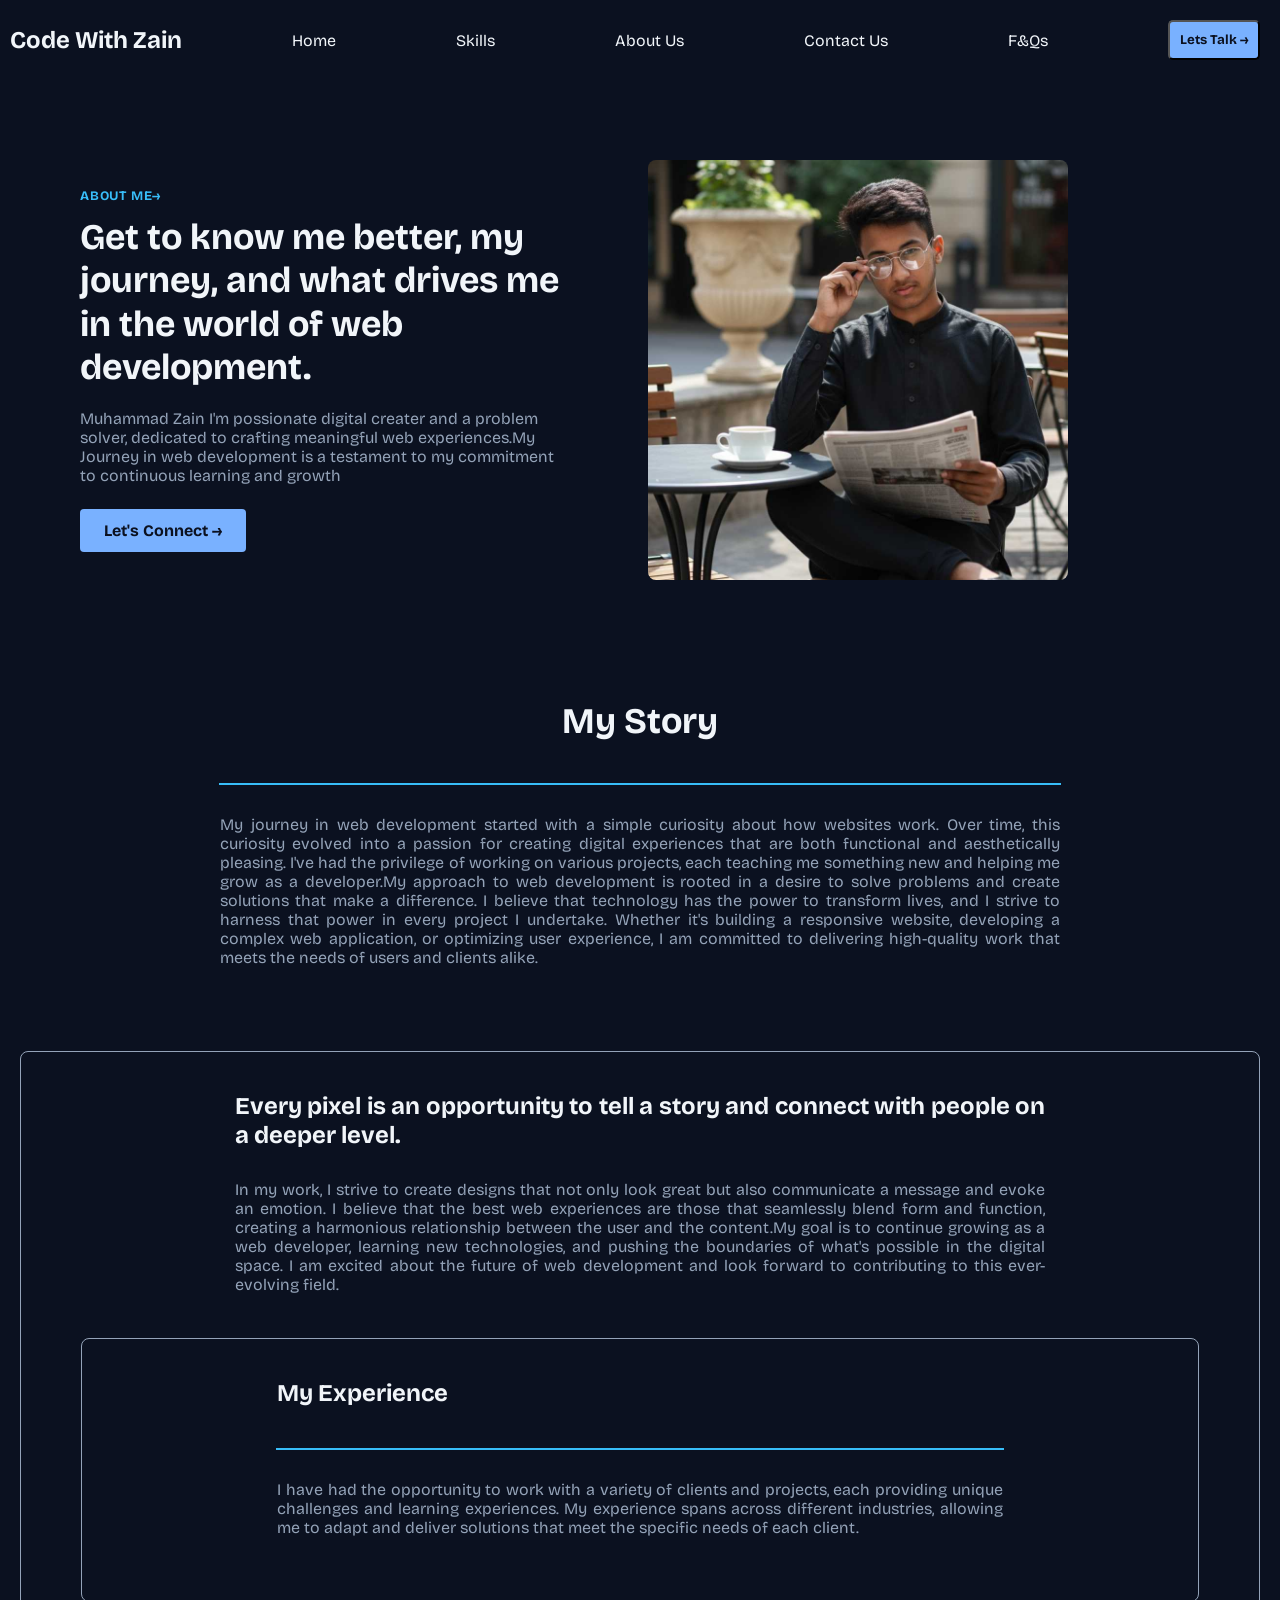
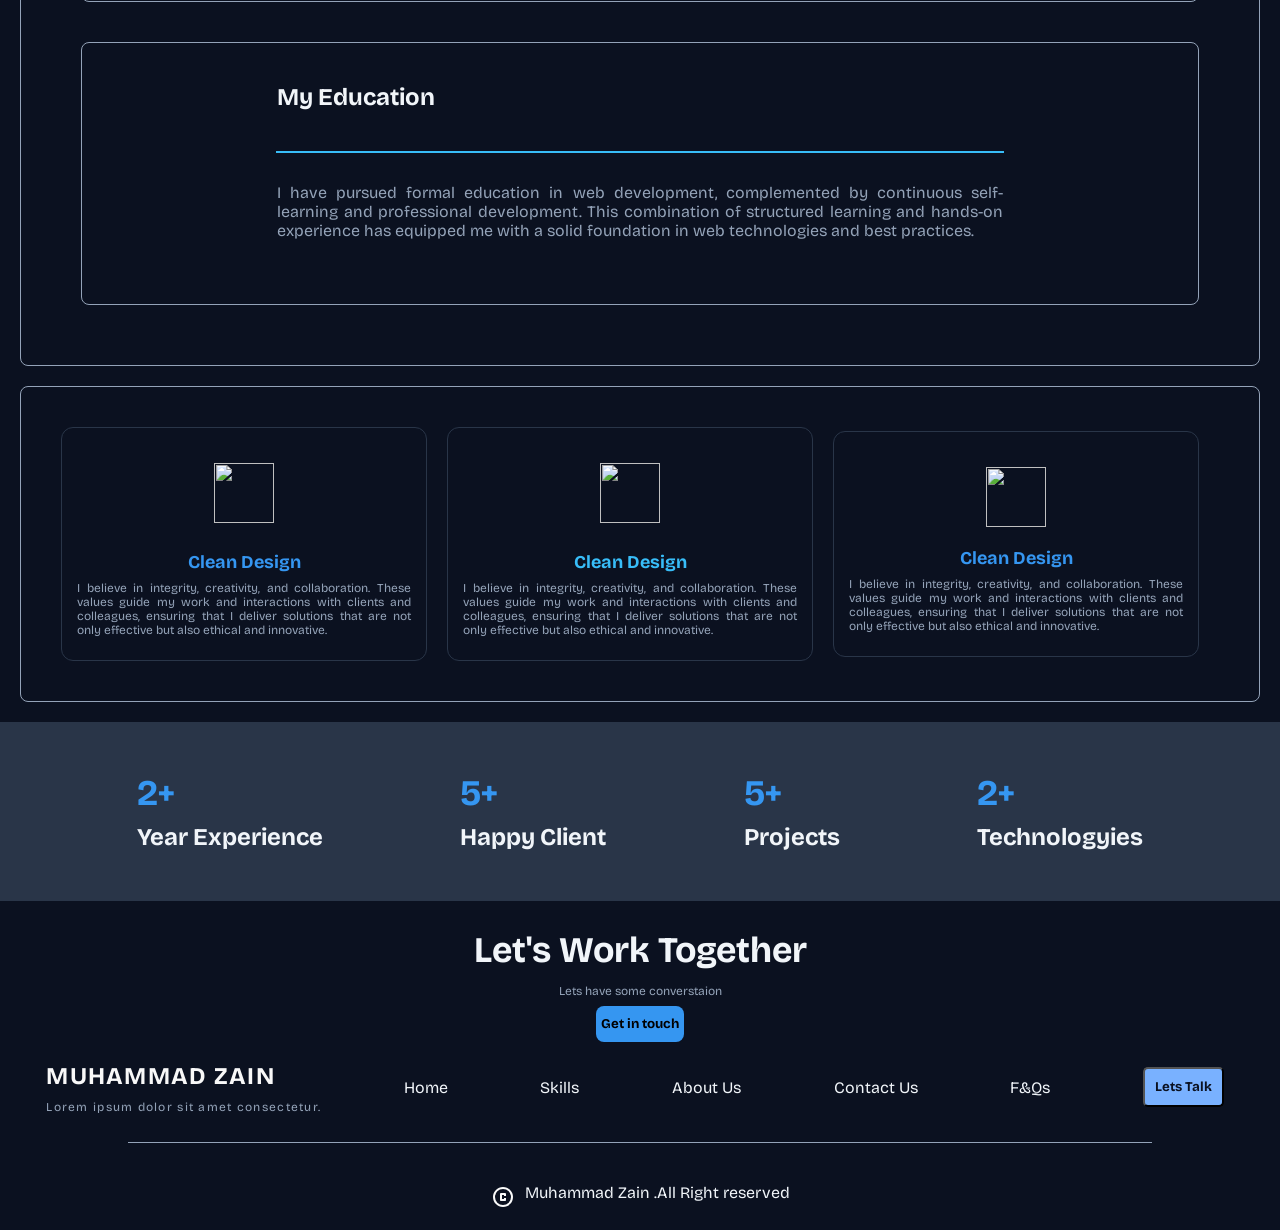
==== about-us.html @ cb05c4e9 "Add files via upload" ====
<!doctype html>
<html lang="en">
  <head>
    <meta charset="UTF-8" />
    <meta name="viewport" content="width=device-width, initial-scale=1.0" />
    <title>About Us</title>
    <link rel="stylesheet" href="/about-us.css" />
    <style>
      @import url("https://fonts.googleapis.com/css2?family=Bricolage+Grotesque:opsz,wght@12..96,200..800&display=swap");
    </style>
  </head>
  <body>
    <header>
      <div class="nav-section">
        <nav class="navbar">
          <ul>
            <li>
              <h1>Code With Zain</h1>
            </li>
            <li><a href="/index.html">Home</a></li>
            <li><a href="/skills.html">Skills</a></li>
            <li><a href="/about-us.html">About Us</a></li>
            <li><a href="/contact-us.html">Contact Us</a></li>
            <li><a href="/f-q.html">F&Qs</a></li>
            <button class="butn-cantent">Lets Talk →</button>
          </ul>
        </nav>
      </div>
    </header>
    <main class="main-section">
      <div class="hero-section">
        <div class="hero-content">
          <h6>About Me→</h6>
          <h1>
            Get to know me better, my journey, and what drives me in the world
            of web development.
          </h1>
          <p>
            Muhammad Zain I'm possionate digital creater and a problem solver,
            dedicated to crafting meaningful web experiences.My Journey in web
            development is a testament to my commitment to continuous learning
            and growth
          </p>
          <button class="view-work">Let's Connect →</button>
        </div>

        <div class="img-section">
          <img
            src="/Gemini_Generated_Image_i13khei13khei13k_transcpr.jpg"
            alt=""
          />
        </div>
      </div>
      <div class="story-my">
        <h1>My Story</h1>
        <hr>
        <p>
          My journey in web development started with a simple curiosity about how websites work. Over time, this curiosity evolved into a passion for creating digital experiences that are both functional and aesthetically pleasing. I've had the privilege of working on various projects, each teaching me something new and helping me grow as a developer.My approach to web development is rooted in a desire to solve problems and create solutions that make a difference. I believe that technology has the power to transform lives, and I strive to harness that power in every project I undertake. Whether it's building a responsive website, developing a complex web application, or optimizing user experience, I am committed to delivering high-quality work that meets the needs of users and clients alike.
        </p>
      </div>
      <div class="all-section">
      <div class="section-story">
        <h1>Every pixel is an opportunity to tell a story and connect with people on a deeper level.</h1>
        <p>
          In my work, I strive to create designs that not only look great but also communicate a message and evoke an emotion. I believe that the best web experiences are those that seamlessly blend form and function, creating a harmonious relationship between the user and the content.My goal is to continue growing as a web developer, learning new technologies, and pushing the boundaries of what's possible in the digital space. I am excited about the future of web development and look forward to contributing to this ever-evolving field.
        </p>
        <div class="exp-section">
        <h1>My Experience</h1>
        <hr>
        <p>
          I have had the opportunity to work with a variety of clients and projects, each providing unique challenges and learning experiences. My experience spans across different industries, allowing me to adapt and deliver solutions that meet the specific needs of each client.
        </p>
      </div>
      <div class="edu-section">
        <h1>My Education</h1>
        <hr>
        <p>
          I have pursued formal education in web development, complemented by continuous self-learning and professional development. This combination of structured learning and hands-on experience has equipped me with a solid foundation in web technologies and best practices.
        </p>
      </div>
      </div>
      <div class="values">
        <div class="section-1">
          <img src="/img/genetic-data-svgrepo-com.svg" alt="">
          <h1>Clean Design</h1>
          <p>
            I believe in integrity, creativity, and collaboration. These values guide my work and interactions with clients and colleagues, ensuring that I deliver solutions that are not only effective but also ethical and innovative.
        </div>
         <div class="section-2">
          <img src="/img/genetic-data-svgrepo-com.svg" alt="">
          <h1>Clean Design</h1>
          <p>
            I believe in integrity, creativity, and collaboration. These values guide my work and interactions with clients and colleagues, ensuring that I deliver solutions that are not only effective but also ethical and innovative.
        </div>
         <div class="section-3">
          <img src="/img/genetic-data-svgrepo-com.svg" alt="">
          <h1>Clean Design</h1>
          <p>
            I believe in integrity, creativity, and collaboration. These values guide my work and interactions with clients and colleagues, ensuring that I deliver solutions that are not only effective but also ethical and innovative.
        </div>
      </div>
      <div class="exp-section2">
        <div class="exp-1"><h1>2+</h1>
        <h2>Year Experience </h2></div>
        <div class="exp-2"><h1>5+</h1>
        <h2>Happy Client </h2></div>
        <div class="exp-3"><h1>5+</h1>
        <h2>Projects </h2></div>
        <div class="exp-4"><h1>2+</h1>
        <h2>Technologyies</h2></div>
      </div>
      <div class="touch-me">
        <h1>Let's Work Together</h1>
        <p>Lets have some converstaion</p>
        <button>Get in touch</button>
      </div>
    </main>
    <footer>
       <div class="nav-contant-footer">
            <nav class="navbar-footer">
                <ul>
                    <li>
                        <h1>Muhammad Zain</h1>
                        <p>Lorem ipsum dolor sit amet consectetur.</p>
                    </li>
                    <li><a href="">Home</a></li>
                    <li><a href="">Skills</a></li>
                    <li><a href="">About Us</a></li>
                    <li><a href="">Contact Us</a></li>
                    <li><a href="">F&Qs</a></li>
                    <button class="btn-cantent">Lets Talk</button>
                </ul>
            </nav>
            <hr class="foot">
            <div class="right">
                <svg xmlns="http://www.w3.org/2000/svg" height="24px" viewBox="0 -960 960 960" width="24px"
                    fill="#fafafa">
                    <path
                        d="M400-320h160q17 0 28.5-11.5T600-360v-80h-80v40h-80v-160h80v40h80v-80q0-17-11.5-28.5T560-640H400q-17 0-28.5 11.5T360-600v240q0 17 11.5 28.5T400-320Zm80 240q-83 0-156-31.5T197-197q-54-54-85.5-127T80-480q0-83 31.5-156T197-763q54-54 127-85.5T480-880q83 0 156 31.5T763-763q54 54 85.5 127T880-480q0 83-31.5 156T763-197q-54 54-127 85.5T480-80Zm0-80q134 0 227-93t93-227q0-134-93-227t-227-93q-134 0-227 93t-93 227q0 134 93 227t227 93Zm0-320Z" />
                </svg>
                <p>Muhammad Zain .All Right reserved</p>
            </div>
        </div>
    </footer>
  </body>
</html>
---- about-us.css ----
* {
  margin: 0;
  padding: 0;
  /* background:#0B1120; */
}

body {
  background: #0b1120;
  font-family: "Bricolage Grotesque", sans-serif;
  color: #f1f5f9;
}

.navbar ul {
  display: flex;
  justify-content: space-between;
  flex-direction: row;
  align-items: center;
  cursor: pointer;
  margin: 10px;
}

.navbar li {
  list-style: none;
}

.navbar a {
  text-decoration: none;
  color: #f1f5f9;
  padding: 10px;
  transition: ease 1s;
  position: relative;
}

.navbar a::after {
  content: "";
  position: absolute;
  left: 0;
  bottom: 0;
  width: 100%;
  height: 3px;
  transform: scaleX(0);
  background-color: #3596f1;
  transition: 0.5s ease-in-out;
}

.navbar a:hover::after {
  transform: scaleX(1);
}

.navbar button {
  margin: 10px;
  padding: 10px;
  color: #0b1120;
  background-color: #79b1ff;
  border-radius: 5px;
  font-weight: bold;
  font-family: "Bricolage Grotesque", sans-serif;
}
.hero-section {
  display: flex;
  justify-content: space-between;
  align-items: center;
  width: 80%;
  padding: 80px;
  gap: 40px;
}
.hero-content {
  flex: 1;
  max-width: 560px;
}
.hero-content h6 {
  font-size: 13px;
  text-transform: uppercase;
  color: #38bdf8;
  margin-bottom: 12px;
  letter-spacing: 0.05rem;
}
.hero-content h1 {
  font-size: 36px;
  line-height: 1.2;
  margin-bottom: 20px;
}
.hero-content p {
  font-size: 16px;
  color: #94a3b8;
  margin-bottom: 24px;
}
.img-section {
  flex: 1;
  display: flex;
  justify-content: center;
  align-items: center;
}
.img-section img {
  max-width: 420px;
  height: 420px;
  object-fit: cover;
  border-radius: 8px;
  width: 100%;
}
.hero-content button {
  padding: 12px 24px;
  background-color: #79b1ff;
  color: #0b1120;
  border: none;
  border-radius: 4px;
  font-size: 16px;
  cursor: pointer;
  font-family: "Bricolage Grotesque", sans-serif;
  font-weight: bold;
}
.story-my {
  display: flex;
  flex-direction: column;
  justify-content: center;
  align-items: center;
  text-align: center;
  padding: 40px;
}
.story-my p {
  font-size: 16px;
  color: #94a3b8;
  margin-bottom: 24px;
  text-align: justify;
  margin-top: 10px;
  width: 70%;
  align-items: center;
}
hr {
  border: 1px solid #38bdf8;
  width: 70%;
  margin: 20px auto;
}
.story-my h1 {
  font-size: 36px;
  line-height: 1.2;
  margin-bottom: 20px;
}
.section-story {
  display: flex;
  flex-direction: column;
  justify-content: center;
  align-items: center;
  text-align: center;
  padding: 40px;
  border: 1px solid #94a3b8;
  border-radius: 8px;
  margin: 20px;
}
.section-story h1 {
  font-size: 24px;
  line-height: 1.2;
  margin-bottom: 20px;
  width: 70%;
  text-align: justify;
}
.section-story p {
  font-size: 16px;
  color: #94a3b8;
  margin-bottom: 24px;
  text-align: justify;
  margin-top: 10px;
  width: 70%;
  align-items: center;
}
.exp-section {
  display: flex;
  flex-direction: column;
  justify-content: center;
  align-items: center;
  text-align: center;
  padding: 40px;
  border: 1px solid #94a3b8;
  border-radius: 8px;
  margin: 20px;
}
.exp-section h1 {
  font-size: 24px;
  line-height: 1.2;
  margin-bottom: 20px;
  width: 70%;
  text-align: justify;
}
.exp-section p {
  font-size: 16px;
  color: #94a3b8;
  margin-bottom: 24px;
  text-align: justify;
  margin-top: 10px;
  width: 70%;
  align-items: center;
}
.edu-section {
  display: flex;
  flex-direction: column;
  justify-content: center;
  align-items: center;
  text-align: center;
  padding: 40px;
  border: 1px solid #94a3b8;
  border-radius: 8px;
  margin: 20px;
}
.edu-section h1 {
  font-size: 24px;
  line-height: 1.2;
  margin-bottom: 20px;
  width: 70%;
  text-align: justify;
}
.edu-section p {
  font-size: 16px;
  color: #94a3b8;
  margin-bottom: 24px;
  text-align: justify;
  margin-top: 10px;
  width: 70%;
  align-items: center;
}
.values {
  display: flex;
  justify-content: center;
  align-items: center;
  text-align: center;
  padding: 40px;
  border: 1px solid #94a3b8;
  border-radius: 8px;
  margin: 20px;
}
.section-1 img {
  width: 60px;
  height: 60px;
  margin: 20px;
}
.section-1 {
  border: 1px solid #293548;
  display: flex;
  flex-direction: column;
  justify-content: center;
  align-items: center;
  padding: 15px;
  margin-right: 20px;
  border-radius: 12px;
}
.values .section-2 img {
  width: 60px;
  height: 60px;
  margin: 20px;
}
.values .section-3 img {
  width: 60px;
  height: 60px;
  margin: 20px;
}
.section-1 h1 {
  font-size: 18px;
  text-align: justify;
  color: #3596f1;
  margin: 8px 0 8px;
}
.section-1 p {
  font-size: 12px;
  text-align: justify;
  color: #94a3b8;
}
.section-2 h1 {
  font-size: 18px;
  text-align: justify;
  color: #38bdf8;
  margin: 8px 0 8px;
}
.section-2 p {
  font-size: 12px;
  text-align: justify;
  color: #94a3b8;
}
.section-3 h1 {
  font-size: 18px;
  text-align: justify;
  color: #3596f1;
}
.section-3 p {
  font-size: 12px;
  text-align: justify;
  color: #94a3b8;
  margin: 8px 0 8px;
}
.section-2 {
  border: 1px solid #293548;
  display: flex;
  flex-direction: column;
  justify-content: center;
  align-items: center;
  padding: 15px;
  margin-right: 20px;
  border-radius: 12px;
}
.section-3 {
  border: 1px solid #293548;
  display: flex;
  flex-direction: column;
  justify-content: center;
  align-items: center;
  padding: 15px;
  margin-right: 20px;
  border-radius: 12px;
}
.exp-section2 {
  display: flex;
  justify-content: space-evenly;
  align-items: center;
  background-color: #293548;
  padding: 50px 0 50px;
}
.exp-section2 .exp-1 h1 {
  font-size: 36px;
  color: #3596f1;
  margin-bottom: 8px;
}
.exp-section2 .exp-2 h1 {
  font-size: 36px;
  color: #3596f1;
  margin-bottom: 8px;
}
.exp-section2 .exp-3 h1 {
  font-size: 36px;
  color: #3596f1;
  margin-bottom: 8px;
}
.exp-section2 .exp-4 h1 {
  font-size: 36px;
  color: #3596f1;
  margin-bottom: 8px;
}
.exp-section2,p{
  font-size: 16px;
  margin-bottom: 8px;
}
.touch-me{
  display: flex;
  justify-content: center;
  align-items: center;
  flex-direction: column;
}
.touch-me h1{
  font-size: 36px;
  margin-top: 20px;
  margin-bottom: 12px;

}
.touch-me p{
  font-size: 12px;
  color: #94a3b8;
  margin-bottom: 8px;
}
.touch-me button{
  padding: 10px 5px 10px 5px;
  background-color: #3596f1;
  border: none;
  font-family:"Bricolage Grotesque", sans-serif ;
  font-weight: bolder;
  border-radius: 8px;
}
.navbar-footer ul {
  display: flex;
  justify-content: space-around;
  flex-direction: row;
  align-items: center;
  cursor: pointer;
  margin: 10px;
}

.navbar-footer li {
  list-style: none;
}

.navbar-footer a {
  text-decoration: none;
  color: #f1f5f9;
  padding: 10px;
  transition: ease 1s;
  position: relative;
}

.navbar-footer a::after {
  content: "";
  position: absolute;
  left: 0;
  bottom: 0;
  width: 100%;
  height: 3px;
  transform: scaleX(0);
  background-color: #3596f1;
  transition: 0.5s ease-in-out;
}

.navbar-footer a:hover::after {
  transform: scaleX(1);
}

.navbar-footer button {
  margin: 10px;
  padding: 10px;
  color: #0b1120;
  background-color: #79b1ff;
  border-radius: 5px;
  font-weight: bold;
  font-family: "Bricolage Grotesque", sans-serif;
}
.foot{
  width: 80%;
  margin: 20px auto;
  border: none;
  height: 1px;
  background-color: #94A3B8;
}
hr{
  background-color: #293548;
}
.navbar-footer h1{
  font-size: 24px;
  text-transform: uppercase;
  color: #f8f8f8;
  letter-spacing: 0.08rem;
  padding: 10px 0 10px 0;
}
.navbar-footer p{
  font-size: 12px;
  color: #94a3b8;
  letter-spacing: 0.08rem;
  padding-top: 0px;
  text-align: center;
  text-align: justify;
}
.right{
  display: flex;
  justify-content: center;
  align-items: center;
  gap: 10px;
  padding: 20px;
}
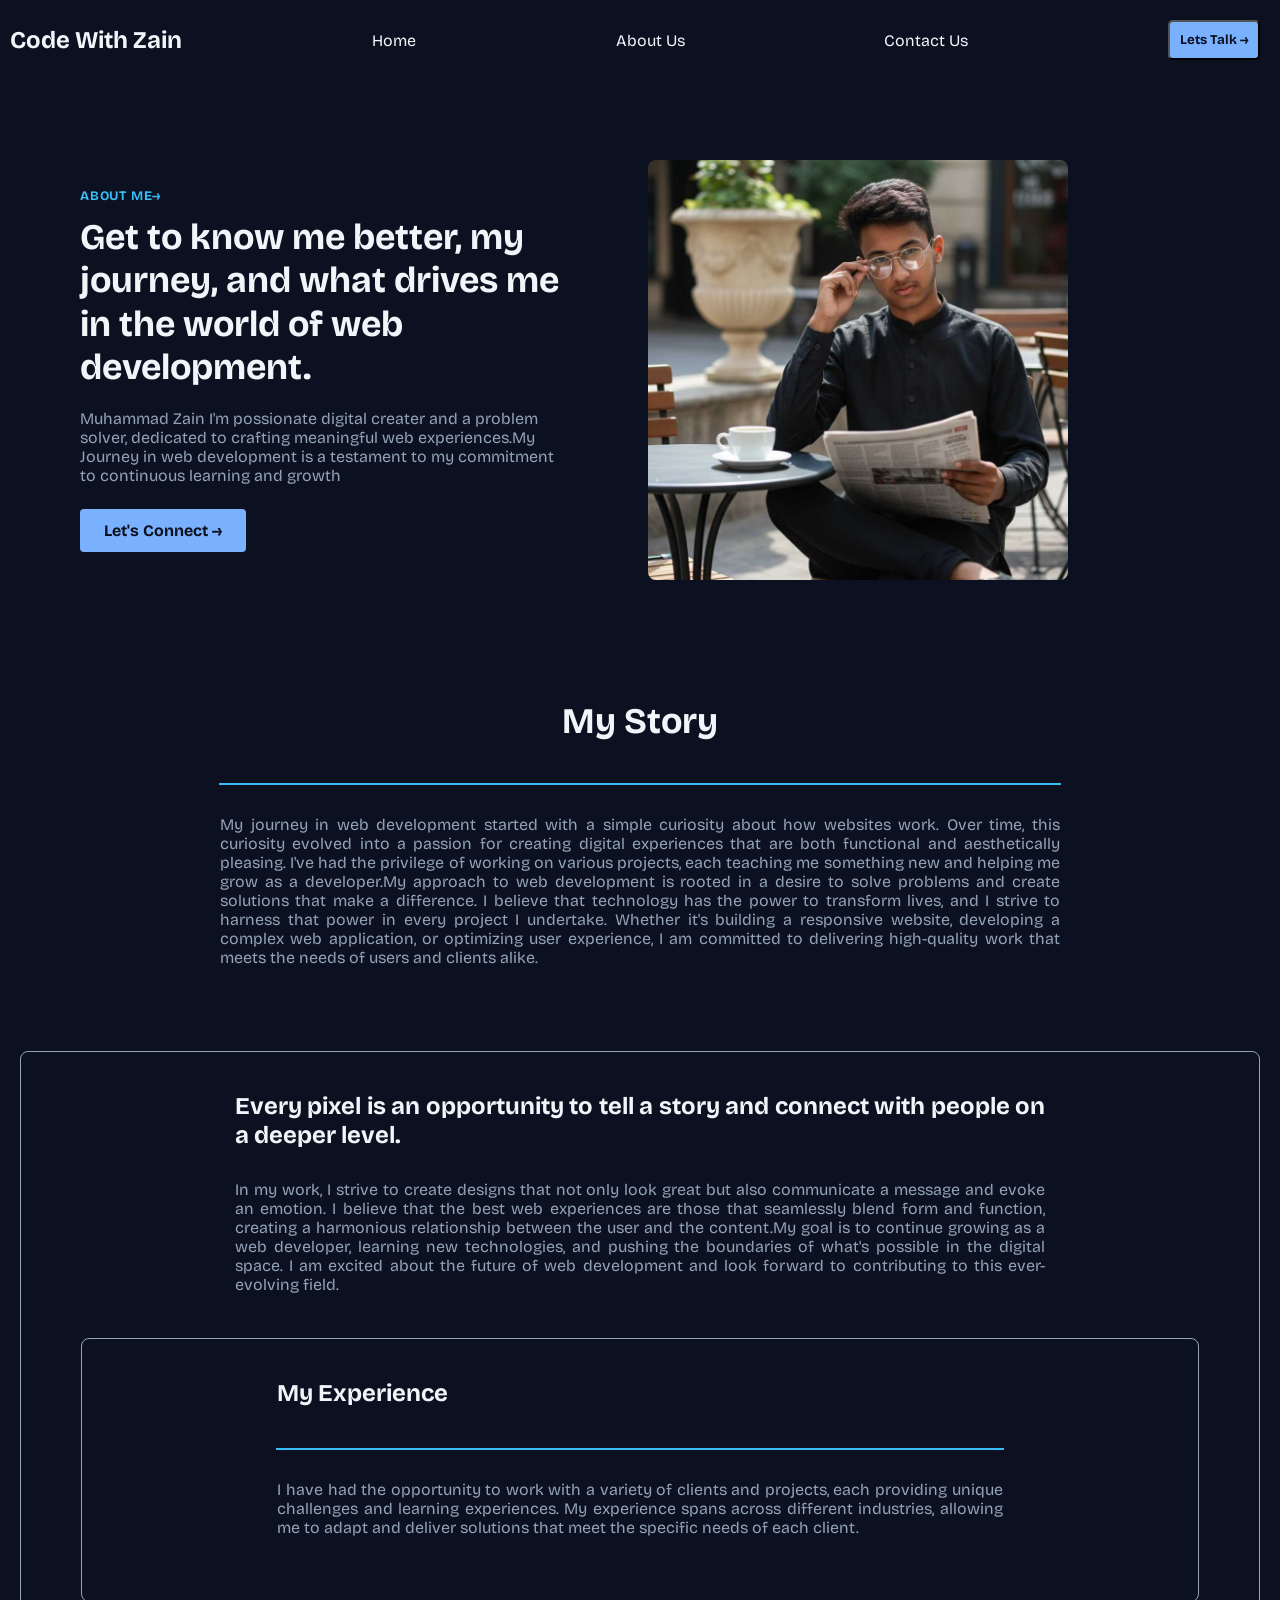
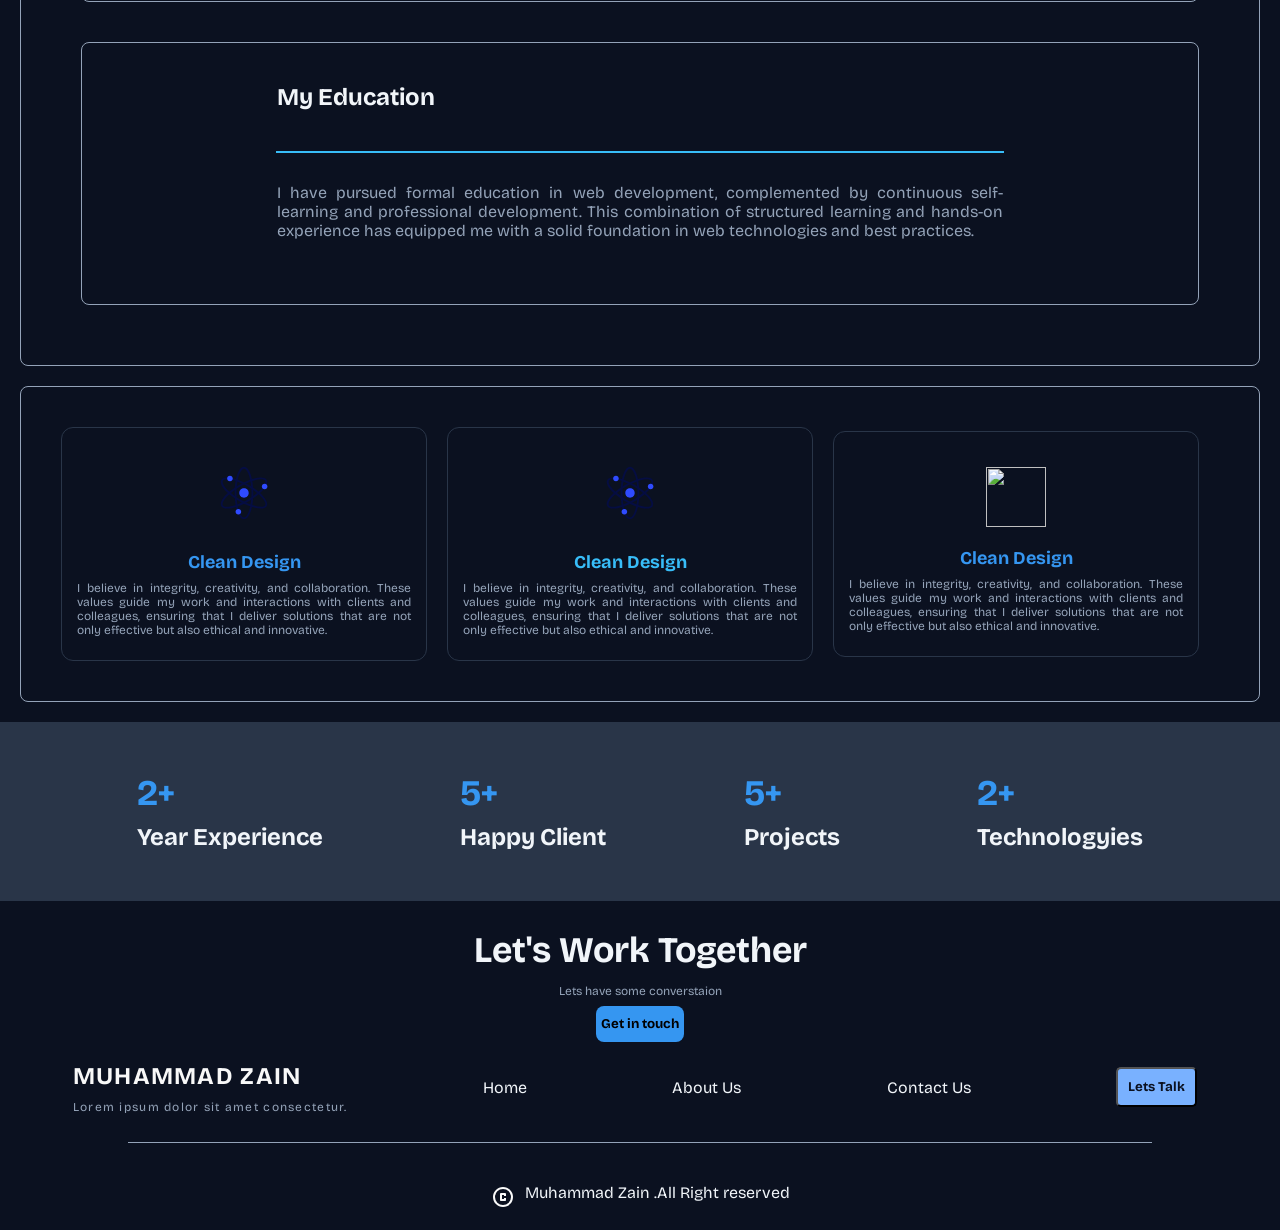
==== commit 002e4aeb: "Refactor about-us.html structure and content" ====
--- a/about-us.html
+++ b/about-us.html
@@ -18,10 +18,8 @@
               <h1>Code With Zain</h1>
             </li>
             <li><a href="/index.html">Home</a></li>
-            <li><a href="/skills.html">Skills</a></li>
             <li><a href="/about-us.html">About Us</a></li>
             <li><a href="/contact-us.html">Contact Us</a></li>
-            <li><a href="/f-q.html">F&Qs</a></li>
             <button class="butn-cantent">Lets Talk →</button>
           </ul>
         </nav>
@@ -81,19 +79,19 @@
       </div>
       <div class="values">
         <div class="section-1">
-          <img src="/img/genetic-data-svgrepo-com.svg" alt="">
+          <img src="genetic-data-svgrepo-com.svg" alt="">
           <h1>Clean Design</h1>
           <p>
             I believe in integrity, creativity, and collaboration. These values guide my work and interactions with clients and colleagues, ensuring that I deliver solutions that are not only effective but also ethical and innovative.
         </div>
          <div class="section-2">
-          <img src="/img/genetic-data-svgrepo-com.svg" alt="">
+          <img src="genetic-data-svgrepo-com.svg" alt="">
           <h1>Clean Design</h1>
           <p>
             I believe in integrity, creativity, and collaboration. These values guide my work and interactions with clients and colleagues, ensuring that I deliver solutions that are not only effective but also ethical and innovative.
         </div>
          <div class="section-3">
-          <img src="/img/genetic-data-svgrepo-com.svg" alt="">
+          <img src=genetic-data-svgrepo-com.svg" alt="">
           <h1>Clean Design</h1>
           <p>
             I believe in integrity, creativity, and collaboration. These values guide my work and interactions with clients and colleagues, ensuring that I deliver solutions that are not only effective but also ethical and innovative.
@@ -123,11 +121,9 @@
                         <h1>Muhammad Zain</h1>
                         <p>Lorem ipsum dolor sit amet consectetur.</p>
                     </li>
-                    <li><a href="">Home</a></li>
-                    <li><a href="">Skills</a></li>
-                    <li><a href="">About Us</a></li>
-                    <li><a href="">Contact Us</a></li>
-                    <li><a href="">F&Qs</a></li>
+                    <li><a href="index.html">Home</a></li>
+                    <li><a href="about-us.html">About Us</a></li>
+                    <li><a href=".contact-us.html">Contact Us</a></li>
                     <button class="btn-cantent">Lets Talk</button>
                 </ul>
             </nav>
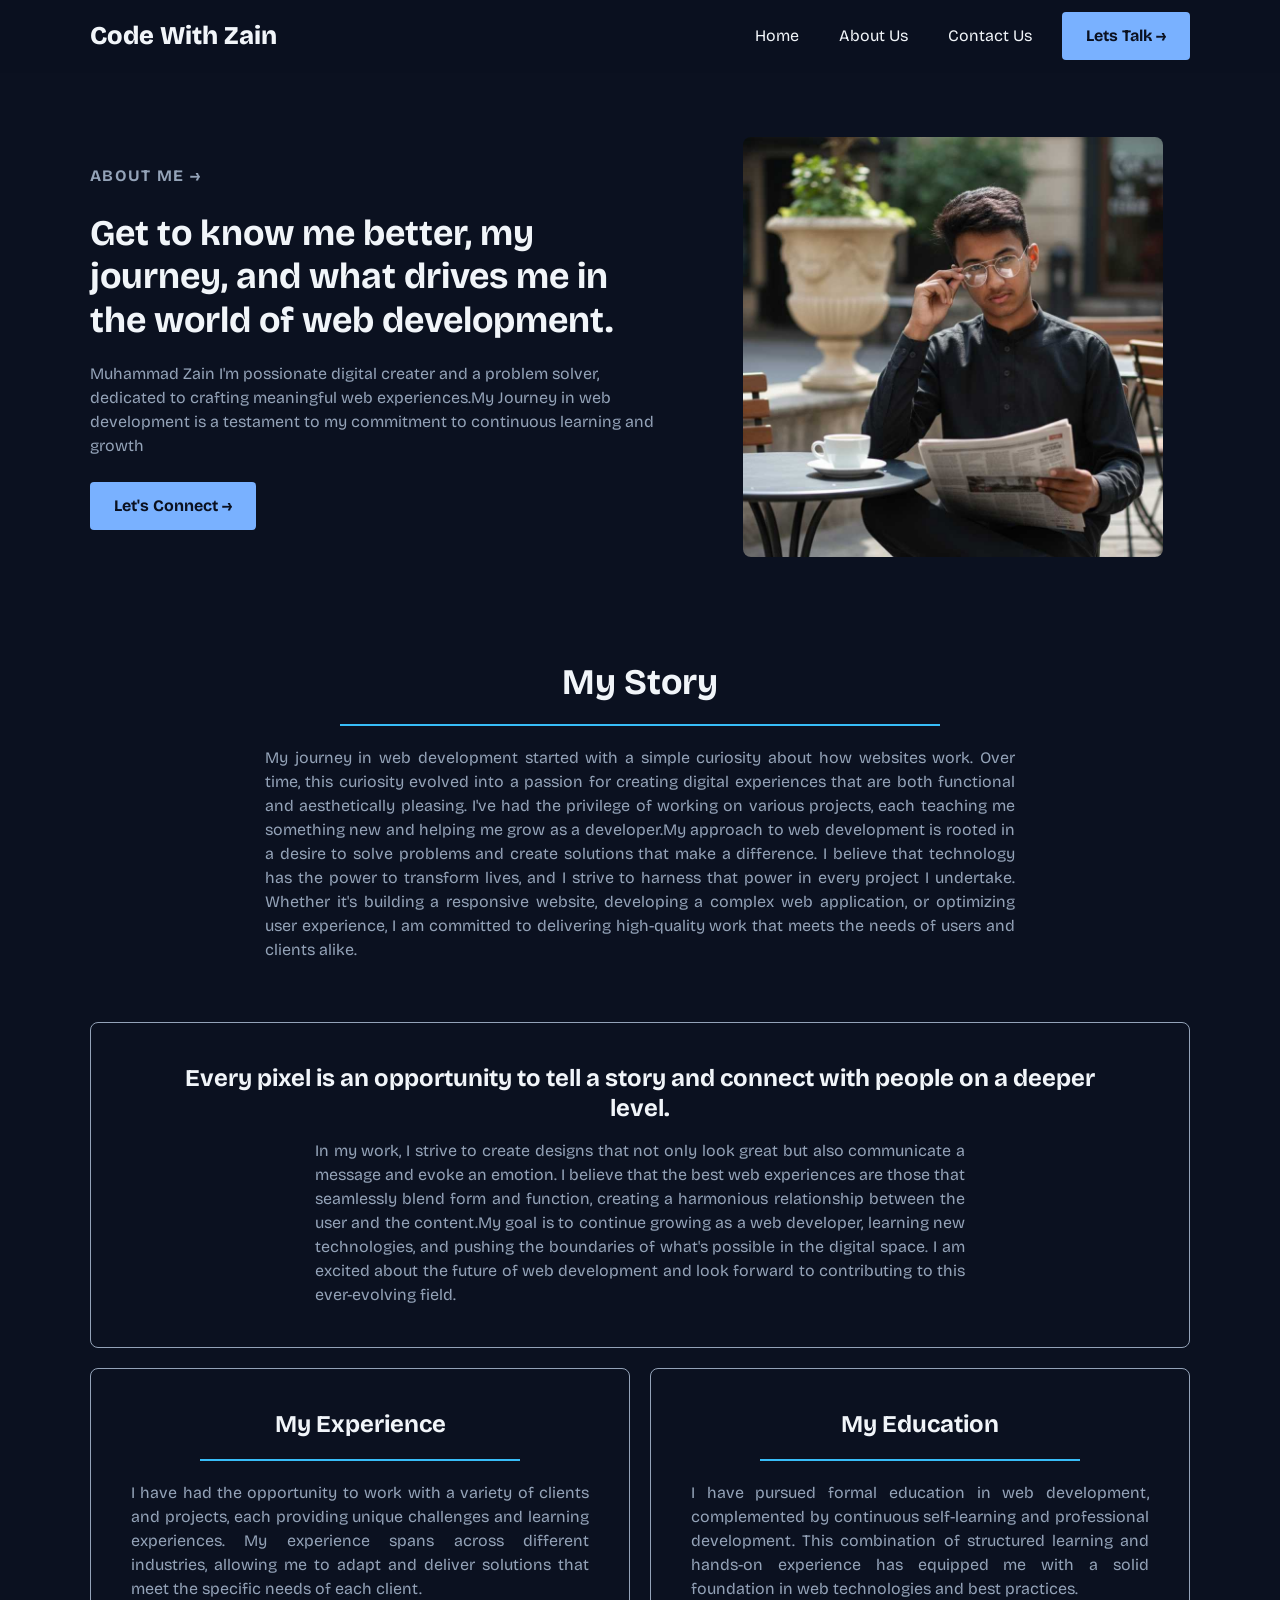
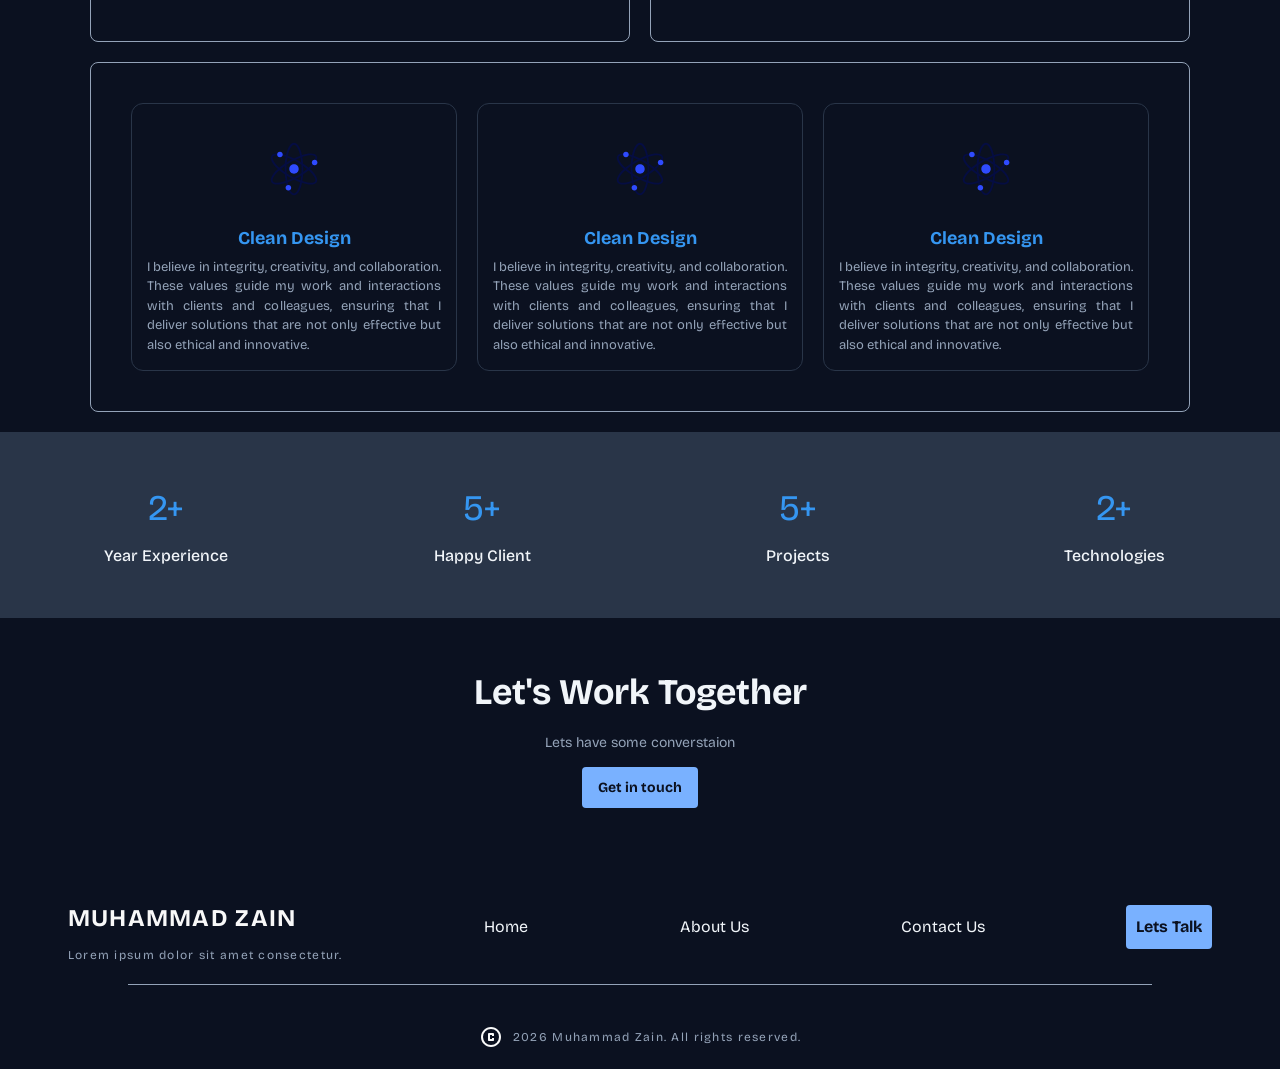
==== commit 29141427: "Add files via upload" ====
--- a/about-us.html
+++ b/about-us.html
@@ -1,142 +1,217 @@
-<!doctype html>
-<html lang="en">
-  <head>
-    <meta charset="UTF-8" />
-    <meta name="viewport" content="width=device-width, initial-scale=1.0" />
-    <title>About Us</title>
-    <link rel="stylesheet" href="/about-us.css" />
-    <style>
-      @import url("https://fonts.googleapis.com/css2?family=Bricolage+Grotesque:opsz,wght@12..96,200..800&display=swap");
-    </style>
-  </head>
-  <body>
-    <header>
-      <div class="nav-section">
-        <nav class="navbar">
-          <ul>
-            <li>
-              <h1>Code With Zain</h1>
-            </li>
-            <li><a href="/index.html">Home</a></li>
-            <li><a href="/about-us.html">About Us</a></li>
-            <li><a href="/contact-us.html">Contact Us</a></li>
-            <button class="butn-cantent">Lets Talk →</button>
-          </ul>
-        </nav>
-      </div>
-    </header>
-    <main class="main-section">
-      <div class="hero-section">
-        <div class="hero-content">
-          <h6>About Me→</h6>
-          <h1>
-            Get to know me better, my journey, and what drives me in the world
-            of web development.
-          </h1>
-          <p>
-            Muhammad Zain I'm possionate digital creater and a problem solver,
-            dedicated to crafting meaningful web experiences.My Journey in web
-            development is a testament to my commitment to continuous learning
-            and growth
-          </p>
-          <button class="view-work">Let's Connect →</button>
-        </div>
-
-        <div class="img-section">
-          <img
-            src="/Gemini_Generated_Image_i13khei13khei13k_transcpr.jpg"
-            alt=""
-          />
-        </div>
-      </div>
-      <div class="story-my">
-        <h1>My Story</h1>
-        <hr>
-        <p>
-          My journey in web development started with a simple curiosity about how websites work. Over time, this curiosity evolved into a passion for creating digital experiences that are both functional and aesthetically pleasing. I've had the privilege of working on various projects, each teaching me something new and helping me grow as a developer.My approach to web development is rooted in a desire to solve problems and create solutions that make a difference. I believe that technology has the power to transform lives, and I strive to harness that power in every project I undertake. Whether it's building a responsive website, developing a complex web application, or optimizing user experience, I am committed to delivering high-quality work that meets the needs of users and clients alike.
-        </p>
-      </div>
-      <div class="all-section">
-      <div class="section-story">
-        <h1>Every pixel is an opportunity to tell a story and connect with people on a deeper level.</h1>
-        <p>
-          In my work, I strive to create designs that not only look great but also communicate a message and evoke an emotion. I believe that the best web experiences are those that seamlessly blend form and function, creating a harmonious relationship between the user and the content.My goal is to continue growing as a web developer, learning new technologies, and pushing the boundaries of what's possible in the digital space. I am excited about the future of web development and look forward to contributing to this ever-evolving field.
-        </p>
-        <div class="exp-section">
-        <h1>My Experience</h1>
-        <hr>
-        <p>
-          I have had the opportunity to work with a variety of clients and projects, each providing unique challenges and learning experiences. My experience spans across different industries, allowing me to adapt and deliver solutions that meet the specific needs of each client.
-        </p>
-      </div>
-      <div class="edu-section">
-        <h1>My Education</h1>
-        <hr>
-        <p>
-          I have pursued formal education in web development, complemented by continuous self-learning and professional development. This combination of structured learning and hands-on experience has equipped me with a solid foundation in web technologies and best practices.
-        </p>
-      </div>
-      </div>
-      <div class="values">
-        <div class="section-1">
-          <img src="genetic-data-svgrepo-com.svg" alt="">
-          <h1>Clean Design</h1>
-          <p>
-            I believe in integrity, creativity, and collaboration. These values guide my work and interactions with clients and colleagues, ensuring that I deliver solutions that are not only effective but also ethical and innovative.
-        </div>
-         <div class="section-2">
-          <img src="genetic-data-svgrepo-com.svg" alt="">
-          <h1>Clean Design</h1>
-          <p>
-            I believe in integrity, creativity, and collaboration. These values guide my work and interactions with clients and colleagues, ensuring that I deliver solutions that are not only effective but also ethical and innovative.
-        </div>
-         <div class="section-3">
-          <img src=genetic-data-svgrepo-com.svg" alt="">
-          <h1>Clean Design</h1>
-          <p>
-            I believe in integrity, creativity, and collaboration. These values guide my work and interactions with clients and colleagues, ensuring that I deliver solutions that are not only effective but also ethical and innovative.
-        </div>
-      </div>
-      <div class="exp-section2">
-        <div class="exp-1"><h1>2+</h1>
-        <h2>Year Experience </h2></div>
-        <div class="exp-2"><h1>5+</h1>
-        <h2>Happy Client </h2></div>
-        <div class="exp-3"><h1>5+</h1>
-        <h2>Projects </h2></div>
-        <div class="exp-4"><h1>2+</h1>
-        <h2>Technologyies</h2></div>
-      </div>
-      <div class="touch-me">
-        <h1>Let's Work Together</h1>
-        <p>Lets have some converstaion</p>
-        <button>Get in touch</button>
-      </div>
-    </main>
-    <footer>
-       <div class="nav-contant-footer">
-            <nav class="navbar-footer">
-                <ul>
-                    <li>
-                        <h1>Muhammad Zain</h1>
-                        <p>Lorem ipsum dolor sit amet consectetur.</p>
-                    </li>
-                    <li><a href="index.html">Home</a></li>
-                    <li><a href="about-us.html">About Us</a></li>
-                    <li><a href=".contact-us.html">Contact Us</a></li>
-                    <button class="btn-cantent">Lets Talk</button>
-                </ul>
-            </nav>
-            <hr class="foot">
-            <div class="right">
-                <svg xmlns="http://www.w3.org/2000/svg" height="24px" viewBox="0 -960 960 960" width="24px"
-                    fill="#fafafa">
-                    <path
-                        d="M400-320h160q17 0 28.5-11.5T600-360v-80h-80v40h-80v-160h80v40h80v-80q0-17-11.5-28.5T560-640H400q-17 0-28.5 11.5T360-600v240q0 17 11.5 28.5T400-320Zm80 240q-83 0-156-31.5T197-197q-54-54-85.5-127T80-480q0-83 31.5-156T197-763q54-54 127-85.5T480-880q83 0 156 31.5T763-763q54 54 85.5 127T880-480q0 83-31.5 156T763-197q-54 54-127 85.5T480-80Zm0-80q134 0 227-93t93-227q0-134-93-227t-227-93q-134 0-227 93t-93 227q0 134 93 227t227 93Zm0-320Z" />
-                </svg>
-                <p>Muhammad Zain .All Right reserved</p>
-            </div>
-        </div>
-    </footer>
-  </body>
-</html>
+<!DOCTYPE html>
+<html lang="en">
+
+<head>
+  <meta charset="UTF-8" />
+  <!-- Makes the page responsive on phones -->
+  <meta name="viewport" content="width=device-width, initial-scale=1.0" />
+  <meta name="description" content="About Muhammad Zain - my story, experience and education as a web developer." />
+  <title>About Us</title>
+
+  <link rel="preconnect" href="https://fonts.googleapis.com" />
+  <link rel="preconnect" href="https://fonts.gstatic.com" crossorigin />
+  <link href="https://fonts.googleapis.com/css2?family=Bricolage+Grotesque:opsz,wght@12..96,200..800&display=swap"
+    rel="stylesheet" />
+
+  <!-- Same shared stylesheet and script as the other pages -->
+  <link rel="stylesheet" href="style.css" />
+  <script src="script.js" defer></script>
+</head>
+
+<body data-page="about">
+
+  <!-- ===================== HEADER / NAVIGATION ===================== -->
+  <header class="site-header">
+    <nav class="navbar container" aria-label="Main">
+      <a class="brand" href="index.html">Code With Zain</a>
+
+      <button class="nav-toggle" type="button" aria-label="Toggle menu" aria-expanded="false"
+        aria-controls="nav-menu">
+        <span></span><span></span><span></span>
+      </button>
+
+      <ul class="nav-menu" id="nav-menu">
+        <li><a href="index.html" data-page="home">Home</a></li>
+        <li><a href="about-us.html" data-page="about">About Us</a></li>
+        <li><a href="contact-us.html" data-page="contact">Contact Us</a></li>
+        <li><a class="btn" href="contact-us.html">Lets Talk →</a></li>
+      </ul>
+    </nav>
+  </header>
+
+  <main>
+    <!-- ===================== HERO ===================== -->
+    <section class="hero about-hero container">
+      <div class="hero-content">
+        <p class="eyebrow">About Me →</p>
+        <h1>
+          Get to know me better, my journey, and what drives me in the world
+          of web development.
+        </h1>
+        <p>
+          Muhammad Zain I'm possionate digital creater and a problem solver,
+          dedicated to crafting meaningful web experiences.My Journey in web
+          development is a testament to my commitment to continuous learning
+          and growth
+        </p>
+        <a class="btn" href="contact-us.html">Let's Connect →</a>
+      </div>
+
+      <div class="hero-image">
+        <img src="Gemini_Generated_Image_i13khei13khei13k_transcpr.jpg" alt="Portrait of Muhammad Zain" width="864"
+          height="1184" />
+      </div>
+    </section>
+
+    <div class="container">
+
+      <!-- ===================== MY STORY ===================== -->
+      <section class="story">
+        <h2>My Story</h2>
+        <hr class="title-rule" />
+        <p>
+          My journey in web development started with a simple curiosity about how websites work. Over time, this
+          curiosity evolved into a passion for creating digital experiences that are both functional and
+          aesthetically pleasing. I've had the privilege of working on various projects, each teaching me something
+          new and helping me grow as a developer.My approach to web development is rooted in a desire to solve
+          problems and create solutions that make a difference. I believe that technology has the power to transform
+          lives, and I strive to harness that power in every project I undertake. Whether it's building a responsive
+          website, developing a complex web application, or optimizing user experience, I am committed to delivering
+          high-quality work that meets the needs of users and clients alike.
+        </p>
+      </section>
+
+      <!-- ===================== QUOTE BOX ===================== -->
+      <section class="panel">
+        <h2>Every pixel is an opportunity to tell a story and connect with people on a deeper level.</h2>
+        <p>
+          In my work, I strive to create designs that not only look great but also communicate a message and evoke
+          an emotion. I believe that the best web experiences are those that seamlessly blend form and function,
+          creating a harmonious relationship between the user and the content.My goal is to continue growing as a
+          web developer, learning new technologies, and pushing the boundaries of what's possible in the digital
+          space. I am excited about the future of web development and look forward to contributing to this
+          ever-evolving field.
+        </p>
+      </section>
+
+      <!-- ===================== EXPERIENCE + EDUCATION (side by side on desktop) ===================== -->
+      <div class="panel-row">
+        <section class="panel">
+          <h3>My Experience</h3>
+          <hr class="title-rule" />
+          <p>
+            I have had the opportunity to work with a variety of clients and projects, each providing unique
+            challenges and learning experiences. My experience spans across different industries, allowing me to
+            adapt and deliver solutions that meet the specific needs of each client.
+          </p>
+        </section>
+
+        <section class="panel">
+          <h3>My Education</h3>
+          <hr class="title-rule" />
+          <p>
+            I have pursued formal education in web development, complemented by continuous self-learning and
+            professional development. This combination of structured learning and hands-on experience has equipped
+            me with a solid foundation in web technologies and best practices.
+          </p>
+        </section>
+      </div>
+
+      <!-- ===================== VALUES (3 cards) ===================== -->
+      <section class="panel">
+        <div class="values-grid">
+
+          <article class="value-card">
+            <img src="genetic-data-svgrepo-com.svg" alt="" width="60" height="60" />
+            <h3>Clean Design</h3>
+            <p>
+              I believe in integrity, creativity, and collaboration. These values guide my work and interactions
+              with clients and colleagues, ensuring that I deliver solutions that are not only effective but also
+              ethical and innovative.
+            </p>
+          </article>
+
+          <article class="value-card">
+            <img src="genetic-data-svgrepo-com.svg" alt="" width="60" height="60" />
+            <h3>Clean Design</h3>
+            <p>
+              I believe in integrity, creativity, and collaboration. These values guide my work and interactions
+              with clients and colleagues, ensuring that I deliver solutions that are not only effective but also
+              ethical and innovative.
+            </p>
+          </article>
+
+          <article class="value-card">
+            <img src="genetic-data-svgrepo-com.svg" alt="" width="60" height="60" />
+            <h3>Clean Design</h3>
+            <p>
+              I believe in integrity, creativity, and collaboration. These values guide my work and interactions
+              with clients and colleagues, ensuring that I deliver solutions that are not only effective but also
+              ethical and innovative.
+            </p>
+          </article>
+
+        </div>
+      </section>
+    </div>
+
+    <!-- ===================== STATS BAND =====================
+         script.js counts each number up from 0 when it scrolls into view.
+         data-target = the number to count to, data-suffix = what to add after it. -->
+    <section class="stats" aria-label="Quick facts">
+      <div>
+        <p class="stat-number" data-target="2" data-suffix="+">2+</p>
+        <h3>Year Experience</h3>
+      </div>
+      <div>
+        <p class="stat-number" data-target="5" data-suffix="+">5+</p>
+        <h3>Happy Client</h3>
+      </div>
+      <div>
+        <p class="stat-number" data-target="5" data-suffix="+">5+</p>
+        <h3>Projects</h3>
+      </div>
+      <div>
+        <p class="stat-number" data-target="2" data-suffix="+">2+</p>
+        <h3>Technologies</h3>
+      </div>
+    </section>
+
+    <!-- ===================== LET'S WORK TOGETHER ===================== -->
+    <section class="touch-me">
+      <h2>Let's Work Together</h2>
+      <p>Lets have some converstaion</p>
+      <a class="btn" href="contact-us.html">Get in touch</a>
+    </section>
+  </main>
+
+  <!-- ===================== FOOTER ===================== -->
+  <footer>
+    <nav aria-label="Footer">
+      <ul class="footer-nav">
+        <li class="footer-brand">
+          <h2>Muhammad Zain</h2>
+          <p>Lorem ipsum dolor sit amet consectetur.</p>
+        </li>
+        <li><a href="index.html">Home</a></li>
+        <li><a href="about-us.html">About Us</a></li>
+        <li><a href="contact-us.html">Contact Us</a></li>
+        <li><a class="btn" href="contact-us.html">Lets Talk</a></li>
+      </ul>
+    </nav>
+
+    <hr class="footer-line" />
+
+    <div class="footer-bottom">
+      <svg xmlns="http://www.w3.org/2000/svg" height="24px" viewBox="0 -960 960 960" width="24px" fill="#fafafa"
+        aria-hidden="true">
+        <path
+          d="M400-320h160q17 0 28.5-11.5T600-360v-80h-80v40h-80v-160h80v40h80v-80q0-17-11.5-28.5T560-640H400q-17 0-28.5 11.5T360-600v240q0 17 11.5 28.5T400-320Zm80 240q-83 0-156-31.5T197-197q-54-54-85.5-127T80-480q0-83 31.5-156T197-763q54-54 127-85.5T480-880q83 0 156 31.5T763-763q54 54 85.5 127T880-480q0 83-31.5 156T763-197q-54 54-127 85.5T480-80Zm0-80q134 0 227-93t93-227q0-134-93-227t-227-93q-134 0-227 93t-93 227q0 134 93 227t227 93Zm0-320Z" />
+      </svg>
+      <p><span id="year">2026</span> Muhammad Zain. All rights reserved.</p>
+    </div>
+  </footer>
+
+</body>
+
+</html>
--- a/style.css
+++ b/style.css
@@ -0,0 +1,946 @@
+/* =============================================================
+   style.css  -  ONE stylesheet shared by all 3 pages
+   (index.html, about-us.html, contact-us.html)
+
+   The colour scheme is exactly the same as your original site.
+   All colours live in the :root block below, so if you ever want
+   to change a colour you only change it in ONE place.
+
+   Sections in this file:
+     1. Colour + size variables
+     2. Reset and base styles
+     3. Buttons
+     4. Header and navigation (with mobile menu)
+     5. Home page
+     6. About page
+     7. Contact page
+     8. Footer
+     9. Lightbox (project image preview, built by script.js)
+    10. Accessibility helpers
+   ============================================================= */
+
+
+/* -------------------------------------------------------------
+   1. VARIABLES  (your original colours)
+   Use them anywhere with var(--name)
+   ------------------------------------------------------------- */
+:root {
+  --bg: #0b1120;            /* page background */
+  --text: #f1f5f9;          /* main text */
+  --muted: #94a3b8;         /* paragraphs / softer text */
+  --accent: #3596f1;        /* blue: skills, numbers, underlines */
+  --accent-light: #79b1ff;  /* button background */
+  --sky: #38bdf8;           /* small labels + about page lines */
+  --border: #293548;        /* card borders + stats band */
+  --panel: #182f55;         /* "Let's build something great" band */
+  --error: #f87171;         /* only used for form error messages */
+
+  --radius: 12px;           /* rounded corners for cards */
+  --max-width: 1100px;      /* widest the content is allowed to get */
+}
+
+
+/* -------------------------------------------------------------
+   2. RESET AND BASE
+   ------------------------------------------------------------- */
+
+/* border-box = padding and border are included in an element's width.
+   This makes sizing much easier and prevents sideways scrolling. */
+*,
+*::before,
+*::after {
+  box-sizing: border-box;
+  margin: 0;
+  padding: 0;
+}
+
+/* Smooth scrolling when clicking links like href="#projects" */
+html {
+  scroll-behavior: smooth;
+}
+
+body {
+  background: var(--bg);
+  color: var(--text);
+  font-family: "Bricolage Grotesque", sans-serif;
+  line-height: 1.5;
+}
+
+/* Images never get wider than their box -> this is key for responsive.
+   height:auto keeps the correct shape. Without it, the width/height
+   attributes written in the HTML would stretch the images. */
+img {
+  display: block;
+  max-width: 100%;
+  height: auto;
+}
+
+a {
+  color: inherit;
+}
+
+/* .container keeps content centred and not too wide.
+   min() = "100% of the screen minus 2rem of side space, but never
+   more than 1100px". Works on phones and big monitors. */
+.container {
+  width: min(100% - 2rem, var(--max-width));
+  margin-inline: auto;
+}
+
+/* A simple horizontal line */
+hr {
+  border: 0;
+  border-top: 1px solid var(--border);
+}
+
+
+/* -------------------------------------------------------------
+   3. BUTTONS
+   .btn works on both <a> and <button> tags, so every button on the
+   site looks the same.
+   ------------------------------------------------------------- */
+.btn {
+  display: inline-block;
+  padding: 12px 24px;
+  background-color: var(--accent-light);
+  color: var(--bg);
+  border: none;
+  border-radius: 4px;
+  font-family: inherit;
+  font-size: 16px;
+  font-weight: 700;
+  text-decoration: none;
+  cursor: pointer;
+  transition: background-color 0.2s ease;
+}
+
+.btn:hover {
+  background-color: var(--accent);
+}
+
+/* Smaller version used inside the project cards */
+.btn-small {
+  padding: 6px 12px;
+  font-size: 12px;
+}
+
+
+/* -------------------------------------------------------------
+   4. HEADER + NAVIGATION
+   ------------------------------------------------------------- */
+
+/* sticky = the header stays at the top while you scroll */
+.site-header {
+  position: sticky;
+  top: 0;
+  z-index: 50;
+  background: rgba(11, 17, 32, 0.92);   /* --bg with a little see-through */
+  backdrop-filter: blur(8px);
+  border-bottom: 1px solid transparent;
+  transition: border-color 0.3s ease;
+}
+
+/* script.js adds the class "scrolled" once you scroll down a bit */
+.site-header.scrolled {
+  border-bottom-color: var(--border);
+}
+
+.navbar {
+  display: flex;
+  align-items: center;
+  justify-content: space-between;
+  gap: 1rem;
+  padding-block: 0.75rem;
+}
+
+.brand {
+  font-size: 1.6rem;
+  font-weight: 800;
+  text-decoration: none;
+}
+
+.nav-menu {
+  display: flex;
+  align-items: center;
+  gap: 1.25rem;
+  list-style: none;
+}
+
+/* Normal nav links (not the "Lets Talk" button) */
+.nav-menu a:not(.btn) {
+  position: relative;
+  padding: 10px;
+  text-decoration: none;
+}
+
+/* The blue underline that grows on hover (your original effect).
+   It starts squashed to nothing: scaleX(0) */
+.nav-menu a:not(.btn)::after {
+  content: "";
+  position: absolute;
+  left: 0;
+  bottom: 0;
+  width: 100%;
+  height: 3px;
+  background-color: var(--accent);
+  transform: scaleX(0);
+  transition: transform 0.5s ease-in-out;
+}
+
+/* Underline shows on hover AND on the page you are currently on
+   (script.js adds the class "active" to the current page's link) */
+.nav-menu a:not(.btn):hover::after,
+.nav-menu a.active::after {
+  transform: scaleX(1);
+}
+
+/* The 3-line "hamburger" button. Hidden on desktop. */
+.nav-toggle {
+  display: none;
+  flex-direction: column;
+  gap: 5px;
+  padding: 10px;
+  background: none;
+  border: 0;
+  cursor: pointer;
+}
+
+.nav-toggle span {
+  display: block;
+  width: 24px;
+  height: 2px;
+  background: var(--text);
+  transition: transform 0.3s ease, opacity 0.3s ease;
+}
+
+/* When the menu is open (aria-expanded="true") the 3 lines turn into an X */
+.nav-toggle[aria-expanded="true"] span:nth-child(1) {
+  transform: translateY(7px) rotate(45deg);
+}
+.nav-toggle[aria-expanded="true"] span:nth-child(2) {
+  opacity: 0;
+}
+.nav-toggle[aria-expanded="true"] span:nth-child(3) {
+  transform: translateY(-7px) rotate(-45deg);
+}
+
+/* ---- PHONES / SMALL TABLETS: menu becomes a dropdown ---- */
+@media (max-width: 768px) {
+  .nav-toggle {
+    display: flex;
+  }
+
+  .nav-menu {
+    display: none;                 /* hidden until the button is tapped */
+    position: absolute;
+    top: 100%;                     /* right under the header */
+    left: 0;
+    right: 0;
+    flex-direction: column;
+    align-items: flex-start;
+    gap: 0.5rem;
+    padding: 1rem;
+    background: var(--bg);
+    border-bottom: 1px solid var(--border);
+  }
+
+  /* script.js adds the class "open" when the button is tapped */
+  .nav-menu.open {
+    display: flex;
+  }
+}
+
+
+/* -------------------------------------------------------------
+   5. HOME PAGE  (index.html)
+   ------------------------------------------------------------- */
+
+/* ---- Hero: text on the left, photo on the right ---- */
+.hero {
+  display: grid;
+  grid-template-columns: 1.1fr 0.9fr;   /* two columns */
+  align-items: center;
+  gap: 3rem;
+  padding-block: 4rem;
+}
+
+.eyebrow {
+  margin-bottom: 12px;
+  font-size: 13px;
+  font-weight: 700;
+  text-transform: uppercase;
+  letter-spacing: 0.08rem;
+  color: var(--sky);
+}
+
+.hero-content h1 {
+  margin-bottom: 20px;
+  /* clamp(min, ideal, max): the text grows with the screen but
+     never gets smaller than 2rem or bigger than 3rem */
+  font-size: clamp(2rem, 5vw, 3rem);
+  line-height: 1.2;
+}
+
+.hero-content p {
+  margin-bottom: 24px;
+  font-size: 16px;
+  color: var(--muted);
+}
+
+.hero-image img {
+  width: 100%;
+  max-width: 420px;
+  aspect-ratio: 1 / 1;                 /* square photo */
+  object-fit: cover;                   /* crop instead of stretching */
+  object-position: center 20%;         /* keep the face in view */
+  margin-inline: auto;
+  border-radius: 8px;
+}
+
+/* ---- Skills row ---- */
+.skills {
+  display: flex;
+  flex-wrap: wrap;               /* wraps onto 2 lines on small screens */
+  justify-content: space-between;
+  gap: 1rem 2rem;
+  padding-block: 2.5rem;
+  list-style: none;
+  font-weight: 700;
+  color: var(--accent);
+}
+
+/* ---- "My WordPress Work" heading row ---- */
+.work-header {
+  display: flex;
+  flex-wrap: wrap;
+  align-items: center;
+  justify-content: space-between;
+  gap: 1rem;
+  padding-block: 2.5rem 1.5rem;
+}
+
+.work-header h2 {
+  font-size: clamp(1.5rem, 4vw, 2rem);
+}
+
+/* ---- Project cards grid ----
+   Phone: 1 column | Tablet: 2 columns | Desktop: 3 columns.
+   With 5 cards on desktop the last 2 are centred under the first 3. */
+.project-grid {
+  display: grid;
+  grid-template-columns: 1fr;
+  gap: 1.5rem;
+  padding-bottom: 3rem;
+}
+
+.project-card {
+  display: flex;
+  flex-direction: column;
+  align-items: center;
+  padding: 15px;
+  border: 1px solid var(--border);
+  border-radius: var(--radius);
+  text-align: center;
+  transition: border-color 0.2s ease;
+}
+
+.project-card:hover {
+  border-color: var(--accent);
+}
+
+.project-card img {
+  width: 100%;
+  aspect-ratio: 4 / 3;
+  object-fit: cover;
+  object-position: top;          /* show the top of each screenshot */
+  border-radius: 8px;
+  cursor: zoom-in;               /* tells people the image can be opened */
+}
+
+.project-card h3 {
+  padding: 14px 10px 6px;
+  font-size: 13px;
+  text-transform: uppercase;
+  letter-spacing: 0.08rem;
+  color: #f8f8f8;
+}
+
+.project-card p {
+  flex-grow: 1;                  /* pushes the button to the bottom */
+  padding: 0 10px 12px;
+  font-size: 13px;
+  letter-spacing: 0.03rem;
+  color: var(--muted);
+}
+
+/* Tablet: 2 columns. A lonely last card is centred. */
+@media (min-width: 640px) {
+  .project-grid {
+    grid-template-columns: repeat(2, 1fr);
+  }
+
+  .project-card:last-child:nth-child(odd) {
+    grid-column: 1 / -1;
+    justify-self: center;
+    width: calc(50% - 0.75rem);
+  }
+}
+
+/* Desktop: 6 invisible columns, each card spans 2 -> 3 cards per row.
+   Card 4 starts at column 2 and card 5 at column 4, which centres them. */
+@media (min-width: 1000px) {
+  .project-grid {
+    grid-template-columns: repeat(6, 1fr);
+  }
+
+  .project-card,
+  .project-card:last-child:nth-child(odd) {
+    grid-column: span 2;
+    width: auto;
+    justify-self: stretch;
+  }
+
+  .project-card:nth-child(4) {
+    grid-column: 2 / span 2;
+  }
+
+  .project-card:nth-child(5) {
+    grid-column: 4 / span 2;
+  }
+}
+
+/* ---- Cards slide in as you scroll (class added by script.js) ----
+   Only applied when the user has NOT asked for reduced motion. */
+@media (prefers-reduced-motion: no-preference) {
+  .project-card.reveal {
+    opacity: 0;
+    transform: translateY(20px);
+    transition: opacity 0.6s ease, transform 0.6s ease, border-color 0.2s ease;
+  }
+
+  .project-card.reveal.visible {
+    opacity: 1;
+    transform: none;
+  }
+}
+
+/* ---- Short "about me" block ---- */
+.short-about {
+  padding-block: 1rem 4rem;
+}
+
+.short-about h3 {
+  padding-block: 10px;
+  font-size: clamp(1.5rem, 5vw, 2.25rem);
+  text-transform: uppercase;
+  letter-spacing: 0.08rem;
+  color: #f8f8f8;
+}
+
+.short-about p {
+  max-width: 75ch;
+  margin-bottom: 14px;
+  font-size: 0.95rem;
+  color: var(--muted);
+}
+
+.short-about .btn {
+  padding: 8px 16px;
+  font-size: 14px;
+}
+
+/* ---- Blue band: "Let's build something great" ---- */
+.cta-band {
+  display: flex;
+  flex-direction: column;
+  align-items: center;
+  padding: 60px 1rem;
+  background-color: var(--panel);
+  text-align: center;
+}
+
+.cta-band h2 {
+  padding-block: 10px;
+  font-size: clamp(1.5rem, 5vw, 2.25rem);
+  text-transform: uppercase;
+  letter-spacing: 0.08rem;
+  color: #f8f8f8;
+}
+
+.cta-band p {
+  max-width: 60ch;
+  margin-bottom: 14px;
+  font-size: 0.95rem;
+  color: var(--muted);
+}
+
+.cta-band .btn {
+  padding: 8px 16px;
+  font-size: 14px;
+}
+
+/* ---- Hero: stack into one column on tablets and phones ---- */
+@media (max-width: 860px) {
+  .hero {
+    grid-template-columns: 1fr;
+    gap: 2rem;
+    padding-block: 2.5rem;
+  }
+
+  /* Hide the forced line breaks in the heading on small screens
+     so the text wraps naturally */
+  .desktop-br {
+    display: none;
+  }
+}
+
+
+/* -------------------------------------------------------------
+   6. ABOUT PAGE  (about-us.html)
+   ------------------------------------------------------------- */
+
+/* The "hero" on this page reuses the .hero styles above.
+   Its heading is a bit smaller. */
+.about-hero .hero-content h1 {
+  font-size: clamp(1.6rem, 4vw, 2.25rem);
+}
+
+.about-hero .hero-image img {
+  object-position: center 30%;
+}
+
+/* "My Story" section */
+.story {
+  padding-block: 2.5rem;
+  text-align: center;
+}
+
+.story h2 {
+  font-size: clamp(1.6rem, 5vw, 2.25rem);
+  line-height: 1.2;
+}
+
+/* The light-blue line under headings */
+.title-rule {
+  width: min(70%, 600px);
+  margin: 20px auto;
+  border-top: 2px solid var(--sky);
+}
+
+.story p {
+  max-width: 75ch;
+  margin-inline: auto;
+  color: var(--muted);
+  text-align: left;
+}
+
+/* Bordered boxes (quote, experience, education, values) */
+.panel {
+  margin-block: 1.25rem;
+  padding: clamp(1.25rem, 4vw, 2.5rem);
+  border: 1px solid var(--muted);
+  border-radius: 8px;
+  text-align: center;
+}
+
+.panel h2,
+.panel h3 {
+  max-width: 60ch;
+  margin: 0 auto 16px;
+  font-size: 1.5rem;
+  line-height: 1.25;
+}
+
+.panel p {
+  max-width: 65ch;
+  margin-inline: auto;
+  color: var(--muted);
+  text-align: left;
+}
+
+/* Experience + Education sit side by side on desktop */
+.panel-row {
+  display: grid;
+  grid-template-columns: 1fr;
+  gap: 1.25rem;
+}
+
+.panel-row .panel {
+  margin-block: 0;
+}
+
+@media (min-width: 768px) {
+  .panel-row {
+    grid-template-columns: 1fr 1fr;
+  }
+
+  /* Justified text only where there is enough room for it */
+  .story p,
+  .panel p {
+    text-align: justify;
+  }
+}
+
+/* The three small "values" cards inside one big box */
+.values-grid {
+  display: grid;
+  grid-template-columns: repeat(auto-fit, minmax(230px, 1fr));
+  gap: 1.25rem;
+}
+
+.value-card {
+  display: flex;
+  flex-direction: column;
+  align-items: center;
+  padding: 15px;
+  border: 1px solid var(--border);
+  border-radius: var(--radius);
+}
+
+.value-card img {
+  width: 60px;
+  height: 60px;
+  margin: 20px;
+}
+
+.value-card h3 {
+  margin: 8px 0;
+  font-size: 18px;
+  color: var(--accent);
+}
+
+.value-card p {
+  font-size: 13px;
+  color: var(--muted);
+}
+
+/* Stats band: 2+, 5+, 5+, 2+ */
+.stats {
+  display: grid;
+  grid-template-columns: repeat(2, 1fr);   /* 2 per row on phones */
+  gap: 2rem 1rem;
+  padding: 50px 1rem;
+  background-color: var(--border);
+  text-align: center;
+}
+
+@media (min-width: 640px) {
+  .stats {
+    grid-template-columns: repeat(4, 1fr); /* 4 in a row on bigger screens */
+  }
+}
+
+.stat-number {
+  margin-bottom: 8px;
+  font-size: 36px;
+  color: var(--accent);
+}
+
+.stats h3 {
+  font-size: 16px;
+  font-weight: 500;
+}
+
+/* "Let's Work Together" block */
+.touch-me {
+  display: flex;
+  flex-direction: column;
+  align-items: center;
+  padding: 3rem 1rem;
+  text-align: center;
+}
+
+.touch-me h2 {
+  margin-bottom: 12px;
+  font-size: clamp(1.6rem, 5vw, 2.25rem);
+}
+
+.touch-me p {
+  margin-bottom: 14px;
+  font-size: 14px;
+  color: var(--muted);
+}
+
+.touch-me .btn {
+  padding: 10px 16px;
+  font-size: 14px;
+}
+
+
+/* -------------------------------------------------------------
+   7. CONTACT PAGE  (contact-us.html)
+   ------------------------------------------------------------- */
+.contact {
+  padding-block: 3rem 4rem;
+}
+
+.contact-intro {
+  max-width: 640px;
+  margin: 0 auto 2rem;
+  text-align: center;
+}
+
+.contact-intro h1 {
+  margin-bottom: 12px;
+  font-size: clamp(1.8rem, 5vw, 2.75rem);
+  line-height: 1.2;
+}
+
+.contact-intro p {
+  color: var(--muted);
+}
+
+.contact-form {
+  max-width: 640px;
+  margin-inline: auto;
+  padding: clamp(1.25rem, 4vw, 2rem);
+  border: 1px solid var(--border);
+  border-radius: var(--radius);
+}
+
+.field {
+  margin-bottom: 1.25rem;
+}
+
+.field label {
+  display: block;
+  margin-bottom: 6px;
+  font-weight: 700;
+}
+
+.field input,
+.field textarea {
+  width: 100%;
+  padding: 12px;
+  background: var(--bg);
+  color: var(--text);
+  border: 1px solid var(--border);
+  border-radius: 6px;
+  font: inherit;
+}
+
+.field textarea {
+  min-height: 140px;
+  resize: vertical;
+}
+
+.field input:focus,
+.field textarea:focus {
+  outline: none;
+  border-color: var(--accent);
+}
+
+/* script.js adds aria-invalid="true" to a field that failed validation */
+.field input[aria-invalid="true"],
+.field textarea[aria-invalid="true"] {
+  border-color: var(--error);
+}
+
+.field-error {
+  display: block;
+  min-height: 1.2em;            /* reserves space so the form doesn't jump */
+  margin-top: 4px;
+  font-size: 13px;
+  color: var(--error);
+}
+
+.form-status {
+  margin-top: 1rem;
+  font-weight: 700;
+  color: var(--sky);
+}
+
+
+/* -------------------------------------------------------------
+   8. FOOTER  (same on every page)
+   ------------------------------------------------------------- */
+.footer-nav {
+  display: flex;
+  flex-wrap: wrap;                 /* wraps on small screens */
+  align-items: center;
+  justify-content: space-around;
+  gap: 1rem;
+  margin: 10px;
+  padding-top: 1.5rem;
+  list-style: none;
+}
+
+.footer-brand h2 {
+  padding-block: 10px;
+  font-size: 24px;
+  text-transform: uppercase;
+  letter-spacing: 0.08rem;
+  color: #f8f8f8;
+}
+
+.footer-brand p {
+  font-size: 12px;
+  letter-spacing: 0.08rem;
+  color: var(--muted);
+}
+
+.footer-nav a {
+  position: relative;
+  padding: 10px;
+  text-decoration: none;
+}
+
+/* Same growing underline as the header links */
+.footer-nav a:not(.btn)::after {
+  content: "";
+  position: absolute;
+  left: 0;
+  bottom: 0;
+  width: 100%;
+  height: 3px;
+  background-color: var(--accent);
+  transform: scaleX(0);
+  transition: transform 0.5s ease-in-out;
+}
+
+.footer-nav a:not(.btn):hover::after {
+  transform: scaleX(1);
+}
+
+.footer-line {
+  width: 80%;
+  height: 1px;
+  margin: 20px auto;
+  border: none;
+  background-color: var(--muted);
+}
+
+.footer-bottom {
+  display: flex;
+  flex-wrap: wrap;
+  align-items: center;
+  justify-content: center;
+  gap: 10px;
+  padding: 20px 1rem;
+  text-align: center;
+}
+
+.footer-bottom p {
+  font-size: 12px;
+  letter-spacing: 0.08rem;
+  color: var(--muted);
+}
+
+/* Footer links stack in the centre on phones */
+@media (max-width: 600px) {
+  .footer-nav {
+    flex-direction: column;
+    text-align: center;
+  }
+
+  .footer-line {
+    width: 90%;
+  }
+}
+
+
+/* -------------------------------------------------------------
+   9. LIGHTBOX  (the pop-up image viewer)
+   script.js creates this HTML when the page loads; here we only
+   style it.
+   ------------------------------------------------------------- */
+.lightbox {
+  position: fixed;
+  inset: 0;                         /* covers the whole screen */
+  z-index: 100;
+  display: flex;
+  align-items: center;
+  justify-content: center;
+  gap: 0.5rem;
+  padding: 1rem;
+  background: rgba(11, 17, 32, 0.97);
+}
+
+/* The "hidden" attribute must win over display:flex above */
+.lightbox[hidden] {
+  display: none;
+}
+
+.lightbox figure {
+  max-width: min(900px, 100%);
+  text-align: center;
+}
+
+.lightbox img {
+  max-width: 100%;
+  max-height: 75vh;
+  margin-inline: auto;
+  object-fit: contain;
+  border-radius: 8px;
+}
+
+.lightbox figcaption {
+  margin-top: 12px;
+  font-size: 14px;
+  color: var(--muted);
+}
+
+.lightbox-close,
+.lightbox-nav {
+  background: var(--panel);
+  color: var(--text);
+  border: 1px solid var(--border);
+  border-radius: 50%;
+  width: 44px;
+  height: 44px;
+  font-size: 26px;
+  line-height: 1;
+  cursor: pointer;
+  transition: background-color 0.2s ease;
+}
+
+.lightbox-close:hover,
+.lightbox-nav:hover {
+  background: var(--accent);
+}
+
+.lightbox-close {
+  position: absolute;
+  top: 1rem;
+  right: 1rem;
+}
+
+/* On phones the arrows sit at the bottom so the image gets more room */
+@media (max-width: 640px) {
+  .lightbox {
+    flex-wrap: wrap;
+    align-content: center;
+  }
+
+  .lightbox figure {
+    order: -1;
+    width: 100%;
+  }
+}
+
+/* Stops the page behind the lightbox from scrolling */
+body.no-scroll {
+  overflow: hidden;
+}
+
+
+/* -------------------------------------------------------------
+   10. ACCESSIBILITY
+   ------------------------------------------------------------- */
+
+/* A visible outline when navigating with the keyboard (Tab key) */
+:focus-visible {
+  outline: 2px solid var(--sky);
+  outline-offset: 2px;
+}
+
+/* If someone's device is set to "reduce motion", turn animations off */
+@media (prefers-reduced-motion: reduce) {
+  html {
+    scroll-behavior: auto;
+  }
+
+  * {
+    transition: none !important;
+  }
+}
